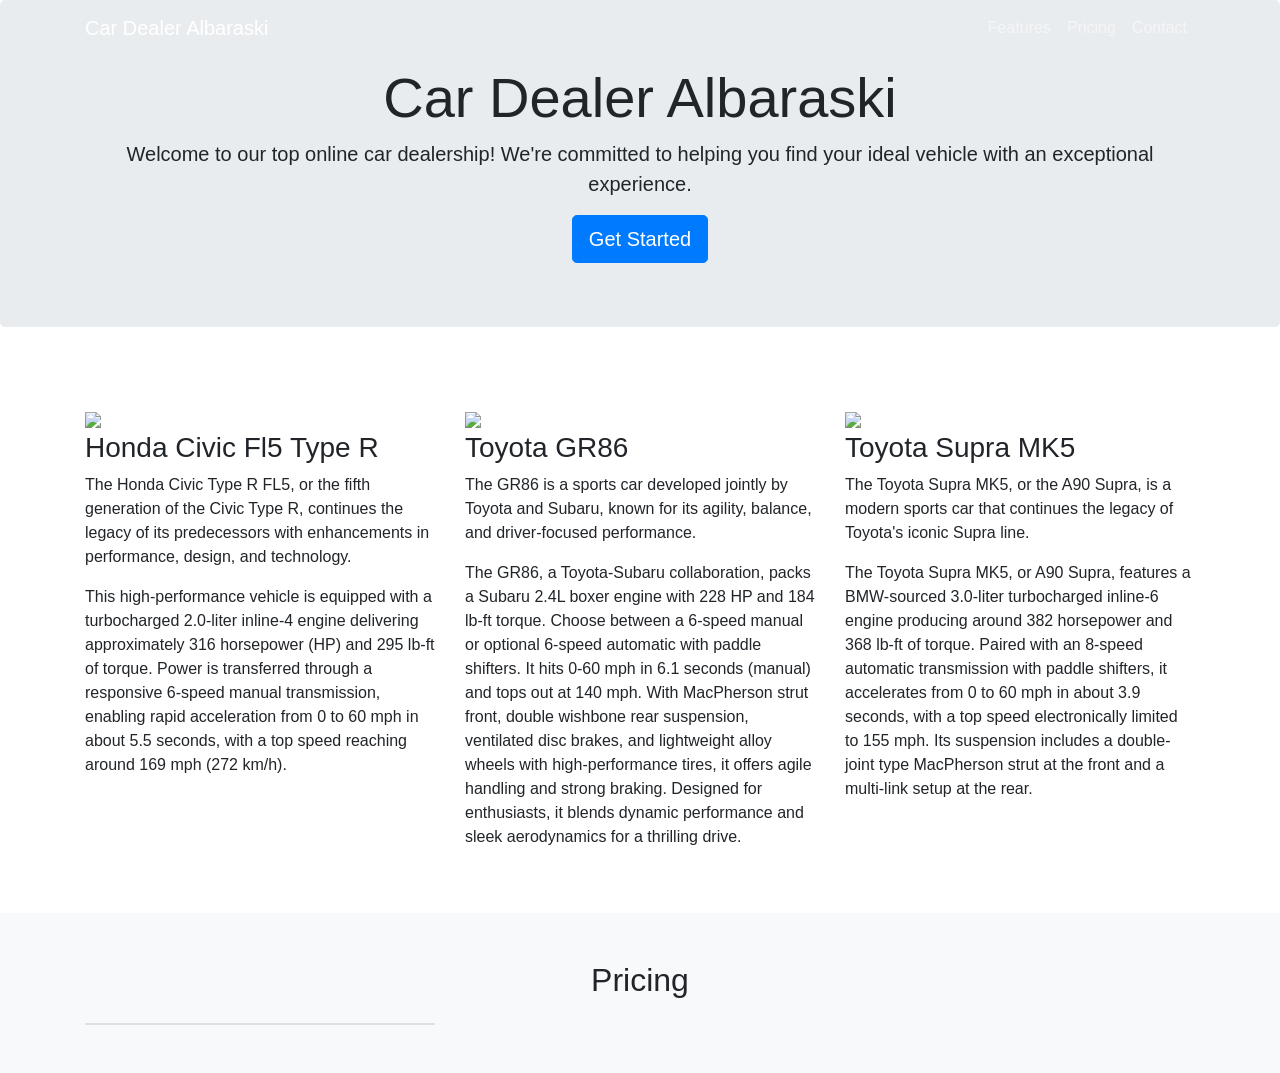
==== index.html @ e7664d3c "Add files via upload" ====
<!DOCTYPE html>
<html lang="en">
<head>
  <meta charset="UTF-8">
  <meta name="viewport" content="width=device-width, initial-scale=1.0">
  <title>Car Dealer Albaraski</title>
  
  <link href="https://stackpath.bootstrapcdn.com/bootstrap/4.5.2/css/bootstrap.min.css" rel="stylesheet">
  <link href="styles.css" rel="stylesheet">
</head>
<body>
  

  <nav class="navbar navbar-expand-lg navbar-dark fixed-top">
    <div class="container">
      <a class="navbar-brand" href="#">Car Dealer Albaraski</a>
      <button class="navbar-toggler" type="button" data-toggle="collapse" data-target="#navbarNav" aria-controls="navbarNav" aria-expanded="false" aria-label="Toggle navigation">
        <span class="navbar-toggler-icon"></span>
      </button>
      <div class="collapse navbar-collapse" id="navbarNav">
        <ul class="navbar-nav ml-auto">
          <li class="nav-item">
            <a class="nav-link" href="#features">Features</a>
          </li>
          <li class="nav-item">
            <a class="nav-link" href="#pricing">Pricing</a>
          </li>
          <li class="nav-item">
            <a class="nav-link" href="#contact">Contact</a>
          </li>
        </ul>
      </div>
    </div>
  </nav>


  <section class="jumbotron text-center">
    <div class="container">
      <h1 class="display-4">Car Dealer Albaraski</h1>
      <p class="lead">Welcome to our top online car dealership! We're committed to helping you find your ideal vehicle with an exceptional experience.</p>
      <a href="#" class="btn btn-primary btn-lg">Get Started</a>
    </div>
  </section>


  <section id="features" class="py-5">
    <div class="container">
      <div class="row">
        <div class="col-lg-4">
          <div class="feature">
            <img src="https://image-cdn.hypb.st/https://hypebeast.com/image/2022/07/bruno-dias-spoon-sports-2023-honda-civic-type-r-fl5-render-01.jpg?cbr=1&q=90">
            <h3>Honda Civic Fl5 Type R</h3>
            <p>The Honda Civic Type R FL5, or the fifth generation of the Civic Type R, continues the legacy of its predecessors with enhancements in performance, design, and technology.</p>
            <p>This high-performance vehicle is equipped with a turbocharged 2.0-liter inline-4 engine delivering approximately 316 horsepower (HP) and 295 lb-ft of torque. Power is transferred through a responsive 6-speed manual transmission, enabling rapid acceleration from 0 to 60 mph in about 5.5 seconds, with a top speed reaching around 169 mph (272 km/h).</p>
          </div>
        </div>
        <div class="col-lg-4">
          <div class="feature">
            <img src="https://adroaus.com/cdn/shop/products/adro-gr86-brz-front-lips_700x.jpg?v=1667588834">
            <h3>Toyota GR86</h3>
            <p>The GR86 is a sports car developed jointly by Toyota and Subaru, known for its agility, balance, and driver-focused performance.</p>
            <p>The GR86, a Toyota-Subaru collaboration, packs a Subaru 2.4L boxer engine with 228 HP and 184 lb-ft torque. Choose between a 6-speed manual or optional 6-speed automatic with paddle shifters. It hits 0-60 mph in 6.1 seconds (manual) and tops out at 140 mph. With MacPherson strut front, double wishbone rear suspension, ventilated disc brakes, and lightweight alloy wheels with high-performance tires, it offers agile handling and strong braking. Designed for enthusiasts, it blends dynamic performance and sleek aerodynamics for a thrilling drive.</p>
          </div>
        </div>
        <div class="col-lg-4">
          <div class="feature">
            <img src="https://i.pinimg.com/originals/e5/8f/aa/e58faa48a39975688d0af896f52a73df.jpg">
            <h3>Toyota Supra MK5</h3>
            <p>The Toyota Supra MK5, or the A90 Supra, is a modern sports car that continues the legacy of Toyota's iconic Supra line.</p>
            <p>The Toyota Supra MK5, or A90 Supra, features a BMW-sourced 3.0-liter turbocharged inline-6 engine producing around 382 horsepower and 368 lb-ft of torque. Paired with an 8-speed automatic transmission with paddle shifters, it accelerates from 0 to 60 mph in about 3.9 seconds, with a top speed electronically limited to 155 mph. Its suspension includes a double-joint type MacPherson strut at the front and a multi-link setup at the rear.</p>
          </div>
        </div>
      </div>
    </div>
  </section>


  <section id="pricing" class="bg-light py-5">
    <div class="container">
      <h2 class="text-center mb-4">Pricing</h2>
      <div class="row">
        <div class="col-lg-4">
          <div class="card text-center pricing-card">
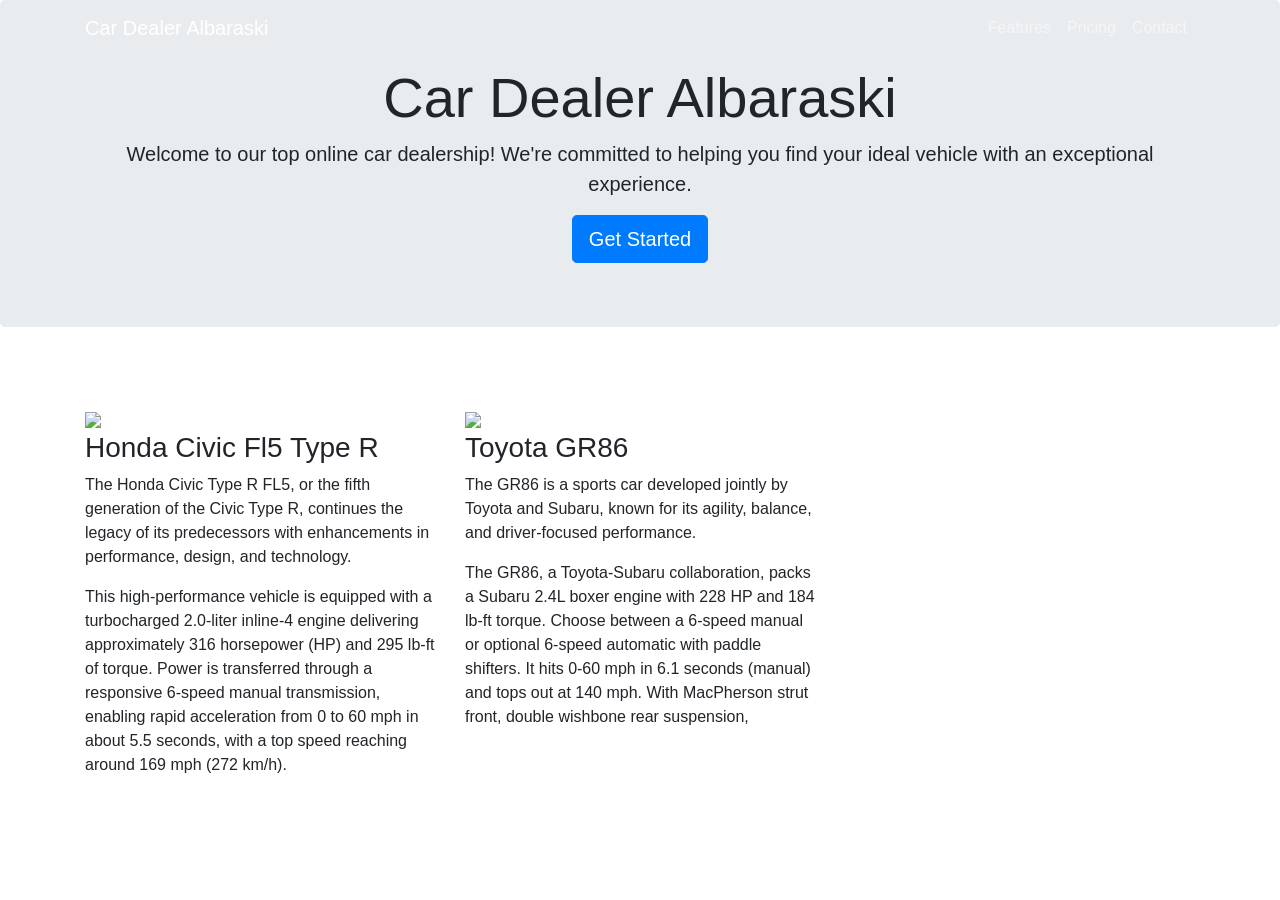
==== commit d61ad0aa: "Add files via upload" ====
--- a/index.html
+++ b/index.html
@@ -59,25 +59,4 @@
             <img src="https://adroaus.com/cdn/shop/products/adro-gr86-brz-front-lips_700x.jpg?v=1667588834">
             <h3>Toyota GR86</h3>
             <p>The GR86 is a sports car developed jointly by Toyota and Subaru, known for its agility, balance, and driver-focused performance.</p>
-            <p>The GR86, a Toyota-Subaru collaboration, packs a Subaru 2.4L boxer engine with 228 HP and 184 lb-ft torque. Choose between a 6-speed manual or optional 6-speed automatic with paddle shifters. It hits 0-60 mph in 6.1 seconds (manual) and tops out at 140 mph. With MacPherson strut front, double wishbone rear suspension, ventilated disc brakes, and lightweight alloy wheels with high-performance tires, it offers agile handling and strong braking. Designed for enthusiasts, it blends dynamic performance and sleek aerodynamics for a thrilling drive.</p>
-          </div>
-        </div>
-        <div class="col-lg-4">
-          <div class="feature">
-            <img src="https://i.pinimg.com/originals/e5/8f/aa/e58faa48a39975688d0af896f52a73df.jpg">
-            <h3>Toyota Supra MK5</h3>
-            <p>The Toyota Supra MK5, or the A90 Supra, is a modern sports car that continues the legacy of Toyota's iconic Supra line.</p>
-            <p>The Toyota Supra MK5, or A90 Supra, features a BMW-sourced 3.0-liter turbocharged inline-6 engine producing around 382 horsepower and 368 lb-ft of torque. Paired with an 8-speed automatic transmission with paddle shifters, it accelerates from 0 to 60 mph in about 3.9 seconds, with a top speed electronically limited to 155 mph. Its suspension includes a double-joint type MacPherson strut at the front and a multi-link setup at the rear.</p>
-          </div>
-        </div>
-      </div>
-    </div>
-  </section>
-
-
-  <section id="pricing" class="bg-light py-5">
-    <div class="container">
-      <h2 class="text-center mb-4">Pricing</h2>
-      <div class="row">
-        <div class="col-lg-4">
-          <div class="card text-center pricing-card">+            <p>The GR86, a Toyota-Subaru collaboration, packs a Subaru 2.4L boxer engine with 228 HP and 184 lb-ft torque. Choose between a 6-speed manual or optional 6-speed automatic with paddle shifters. It hits 0-60 mph in 6.1 seconds (manual) and tops out at 140 mph. With MacPherson strut front, double wishbone rear suspension,
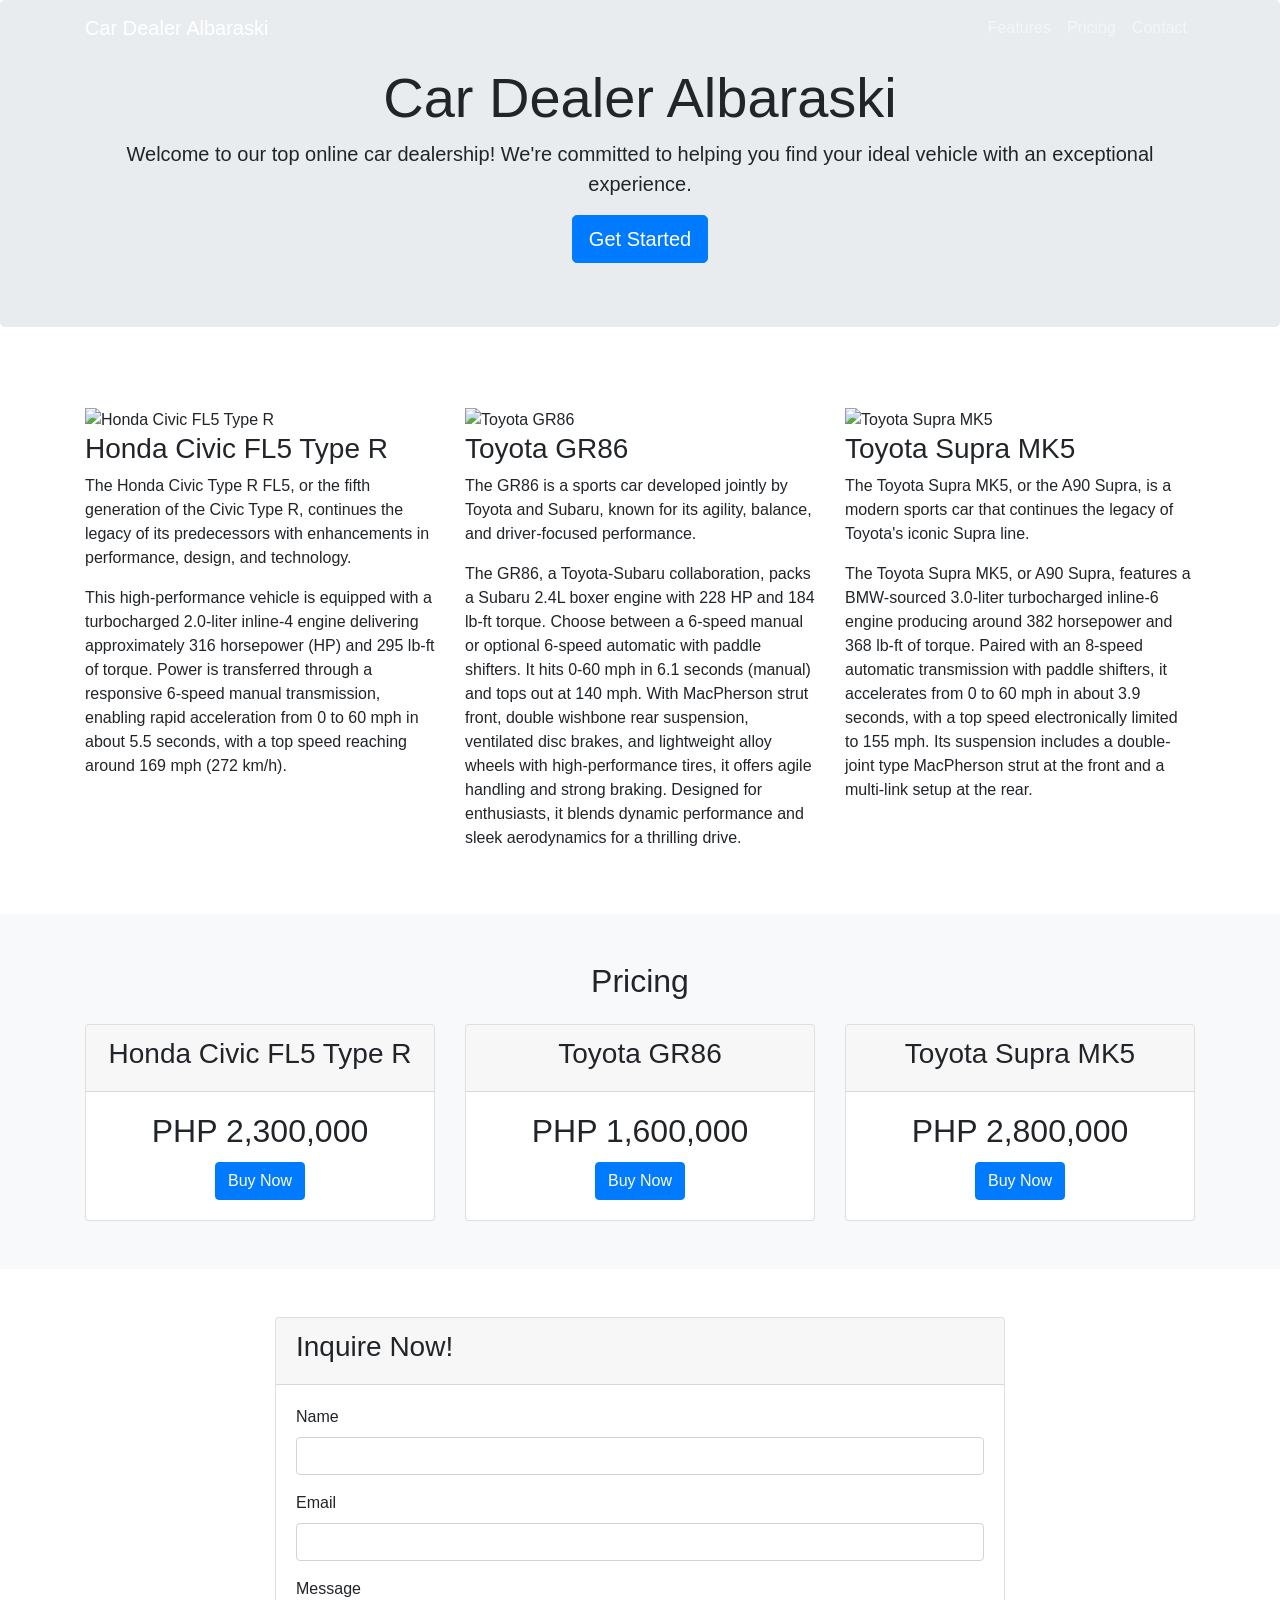
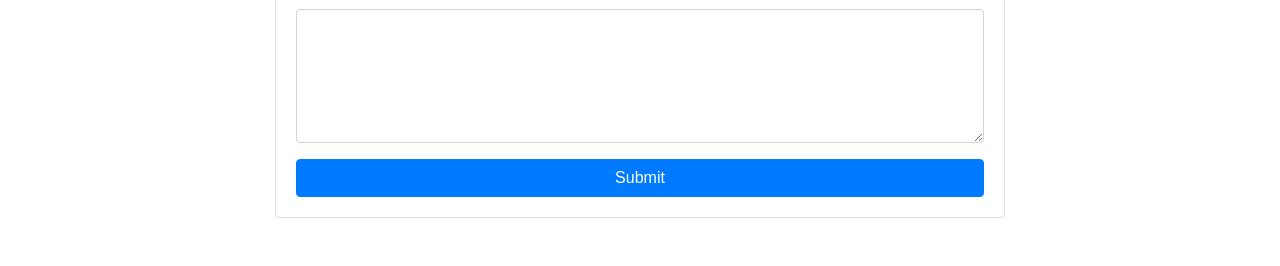
==== commit 7e296dea: "Add files via upload" ====
--- a/index.html
+++ b/index.html
@@ -5,7 +5,9 @@
   <meta name="viewport" content="width=device-width, initial-scale=1.0">
   <title>Car Dealer Albaraski</title>
   
+  <!-- Bootstrap CSS -->
   <link href="https://stackpath.bootstrapcdn.com/bootstrap/4.5.2/css/bootstrap.min.css" rel="stylesheet">
+  <!-- Custom Stylesheet -->
   <link href="styles.css" rel="stylesheet">
 </head>
 <body>
@@ -48,15 +50,109 @@
       <div class="row">
         <div class="col-lg-4">
           <div class="feature">
-            <img src="https://image-cdn.hypb.st/https://hypebeast.com/image/2022/07/bruno-dias-spoon-sports-2023-honda-civic-type-r-fl5-render-01.jpg?cbr=1&q=90">
-            <h3>Honda Civic Fl5 Type R</h3>
+            <img src="https://image-cdn.hypb.st/https://hypebeast.com/image/2022/07/bruno-dias-spoon-sports-2023-honda-civic-type-r-fl5-render-01.jpg?cbr=1&q=90" alt="Honda Civic FL5 Type R">
+            <h3>Honda Civic FL5 Type R</h3>
             <p>The Honda Civic Type R FL5, or the fifth generation of the Civic Type R, continues the legacy of its predecessors with enhancements in performance, design, and technology.</p>
             <p>This high-performance vehicle is equipped with a turbocharged 2.0-liter inline-4 engine delivering approximately 316 horsepower (HP) and 295 lb-ft of torque. Power is transferred through a responsive 6-speed manual transmission, enabling rapid acceleration from 0 to 60 mph in about 5.5 seconds, with a top speed reaching around 169 mph (272 km/h).</p>
           </div>
         </div>
         <div class="col-lg-4">
           <div class="feature">
-            <img src="https://adroaus.com/cdn/shop/products/adro-gr86-brz-front-lips_700x.jpg?v=1667588834">
+            <img src="https://adroaus.com/cdn/shop/products/adro-gr86-brz-front-lips_700x.jpg?v=1667588834" alt="Toyota GR86">
             <h3>Toyota GR86</h3>
             <p>The GR86 is a sports car developed jointly by Toyota and Subaru, known for its agility, balance, and driver-focused performance.</p>
-            <p>The GR86, a Toyota-Subaru collaboration, packs a Subaru 2.4L boxer engine with 228 HP and 184 lb-ft torque. Choose between a 6-speed manual or optional 6-speed automatic with paddle shifters. It hits 0-60 mph in 6.1 seconds (manual) and tops out at 140 mph. With MacPherson strut front, double wishbone rear suspension,+            <p>The GR86, a Toyota-Subaru collaboration, packs a Subaru 2.4L boxer engine with 228 HP and 184 lb-ft torque. Choose between a 6-speed manual or optional 6-speed automatic with paddle shifters. It hits 0-60 mph in 6.1 seconds (manual) and tops out at 140 mph. With MacPherson strut front, double wishbone rear suspension, ventilated disc brakes, and lightweight alloy wheels with high-performance tires, it offers agile handling and strong braking. Designed for enthusiasts, it blends dynamic performance and sleek aerodynamics for a thrilling drive.</p>
+          </div>
+        </div>
+        <div class="col-lg-4">
+          <div class="feature">
+            <img src="https://i.pinimg.com/originals/e5/8f/aa/e58faa48a39975688d0af896f52a73df.jpg" alt="Toyota Supra MK5">
+            <h3>Toyota Supra MK5</h3>
+            <p>The Toyota Supra MK5, or the A90 Supra, is a modern sports car that continues the legacy of Toyota's iconic Supra line.</p>
+            <p>The Toyota Supra MK5, or A90 Supra, features a BMW-sourced 3.0-liter turbocharged inline-6 engine producing around 382 horsepower and 368 lb-ft of torque. Paired with an 8-speed automatic transmission with paddle shifters, it accelerates from 0 to 60 mph in about 3.9 seconds, with a top speed electronically limited to 155 mph. Its suspension includes a double-joint type MacPherson strut at the front and a multi-link setup at the rear.</p>
+          </div>
+        </div>
+      </div>
+    </div>
+  </section>
+
+
+  <section id="pricing" class="bg-light py-5">
+    <div class="container">
+      <h2 class="text-center mb-4">Pricing</h2>
+      <div class="row">
+        <div class="col-lg-4">
+          <div class="card text-center pricing-card">
+            <div class="card-header">
+              <h3>Honda Civic FL5 Type R</h3>
+            </div>
+            <div class="card-body">
+              <h2 class="card-title">PHP 2,300,000</h2>
+              <a href="#" class="btn btn-primary">Buy Now</a>
+            </div>
+          </div>
+        </div>
+        <div class="col-lg-4">
+          <div class="card text-center pricing-card">
+            <div class="card-header">
+              <h3>Toyota GR86</h3>
+            </div>
+            <div class="card-body">
+              <h2 class="card-title">PHP 1,600,000</h2>
+              <a href="#" class="btn btn-primary">Buy Now</a>
+            </div>
+          </div>
+        </div>
+        <div class="col-lg-4">
+          <div class="card text-center pricing-card">
+            <div class="card-header">
+              <h3>Toyota Supra MK5</h3>
+            </div>
+            <div class="card-body">
+              <h2 class="card-title">PHP 2,800,000</h2>
+              <a href="#" class="btn btn-primary">Buy Now</a>
+            </div>
+          </div>
+        </div>
+      </div>
+    </div>
+  </section>
+
+
+  <section id="contact" class="py-5">
+    <div class="container">
+      <div class="row">
+        <div class="col-md-8 mx-auto">
+          <div class="card">
+            <div class="card-header">
+              <h3>Inquire Now! </h3>
+            </div>
+            <div class="card-body">
+              <form>
+                <div class="form-group">
+                  <label for="name">Name</label>
+                  <input type="text" class="form-control" id="name" required>
+                </div>
+                <div class="form-group">
+                  <label for="email">Email</label>
+                  <input type="email" class="form-control" id="email" required>
+                </div>
+                <div class="form-group">
+                  <label for="message">Message</label>
+                  <textarea class="form-control" id="message" rows="5" required></textarea>
+                </div>
+                <button type="submit" class="btn btn-primary btn-block">Submit</button>
+              </form>
+            </div>
+          </div>
+        </div>
+      </div>
+    </div>
+  </section>
+
+
+  <!-- Bootstrap JS and Custom Script -->
+  <script src="https://stackpath.bootstrapcdn.com/bootstrap/4.5.2/js/bootstrap.bundle.min.js"></script>
+  <script src="script.js"></script>
+</body>
+</html>
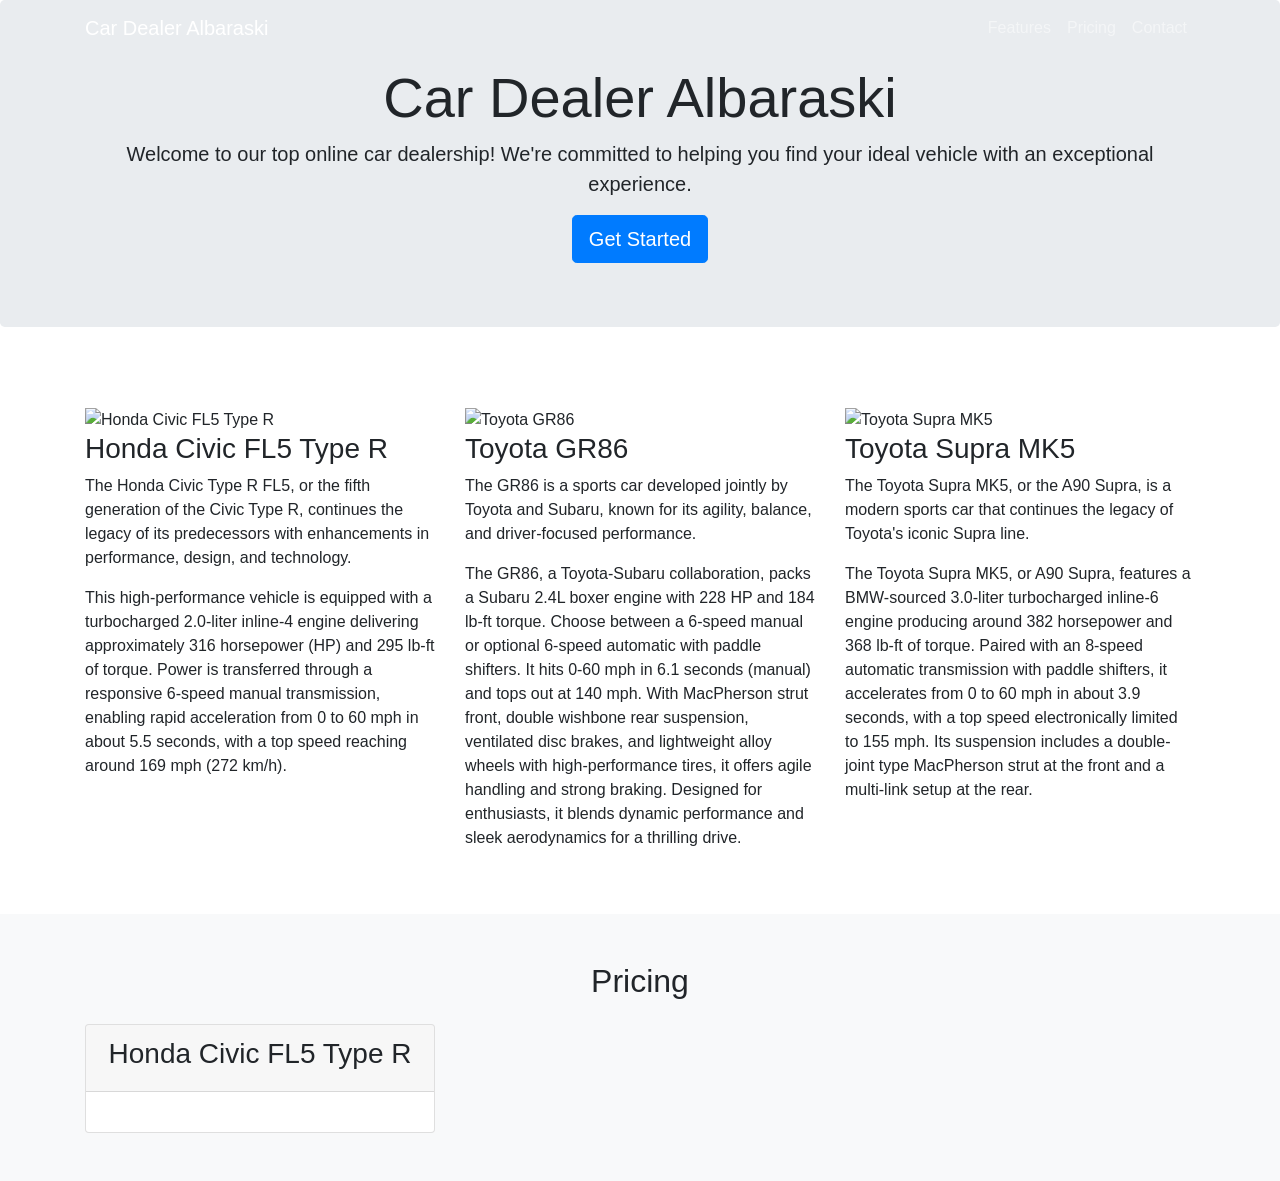
==== commit 844a5229: "Add files via upload" ====
--- a/index.html
+++ b/index.html
@@ -87,72 +87,11 @@
               <h3>Honda Civic FL5 Type R</h3>
             </div>
             <div class="card-body">
-              <h2 class="card-title">PHP 2,300,000</h2>
-              <a href="#" class="btn btn-primary">Buy Now</a>
-            </div>
-          </div>
-        </div>
-        <div class="col-lg-4">
-          <div class="card text-center pricing-card">
-            <div class="card-header">
-              <h3>Toyota GR86</h3>
-            </div>
-            <div class="card-body">
-              <h2 class="card-title">PHP 1,600,000</h2>
-              <a href="#" class="btn btn-primary">Buy Now</a>
-            </div>
-          </div>
-        </div>
-        <div class="col-lg-4">
-          <div class="card text-center pricing-card">
-            <div class="card-header">
-              <h3>Toyota Supra MK5</h3>
-            </div>
-            <div class="card-body">
-              <h2 class="card-title">PHP 2,800,000</h2>
-              <a href="#" class="btn btn-primary">Buy Now</a>
-            </div>
-          </div>
-        </div>
-      </div>
-    </div>
-  </section>
+              <h2 class="
 
 
-  <section id="contact" class="py-5">
-    <div class="container">
-      <div class="row">
-        <div class="col-md-8 mx-auto">
-          <div class="card">
-            <div class="card-header">
-              <h3>Inquire Now! </h3>
-            </div>
-            <div class="card-body">
-              <form>
-                <div class="form-group">
-                  <label for="name">Name</label>
-                  <input type="text" class="form-control" id="name" required>
-                </div>
-                <div class="form-group">
-                  <label for="email">Email</label>
-                  <input type="email" class="form-control" id="email" required>
-                </div>
-                <div class="form-group">
-                  <label for="message">Message</label>
-                  <textarea class="form-control" id="message" rows="5" required></textarea>
-                </div>
-                <button type="submit" class="btn btn-primary btn-block">Submit</button>
-              </form>
-            </div>
-          </div>
-        </div>
-      </div>
-    </div>
-  </section>
 
 
-  <!-- Bootstrap JS and Custom Script -->
-  <script src="https://stackpath.bootstrapcdn.com/bootstrap/4.5.2/js/bootstrap.bundle.min.js"></script>
-  <script src="script.js"></script>
-</body>
-</html>+
+
+
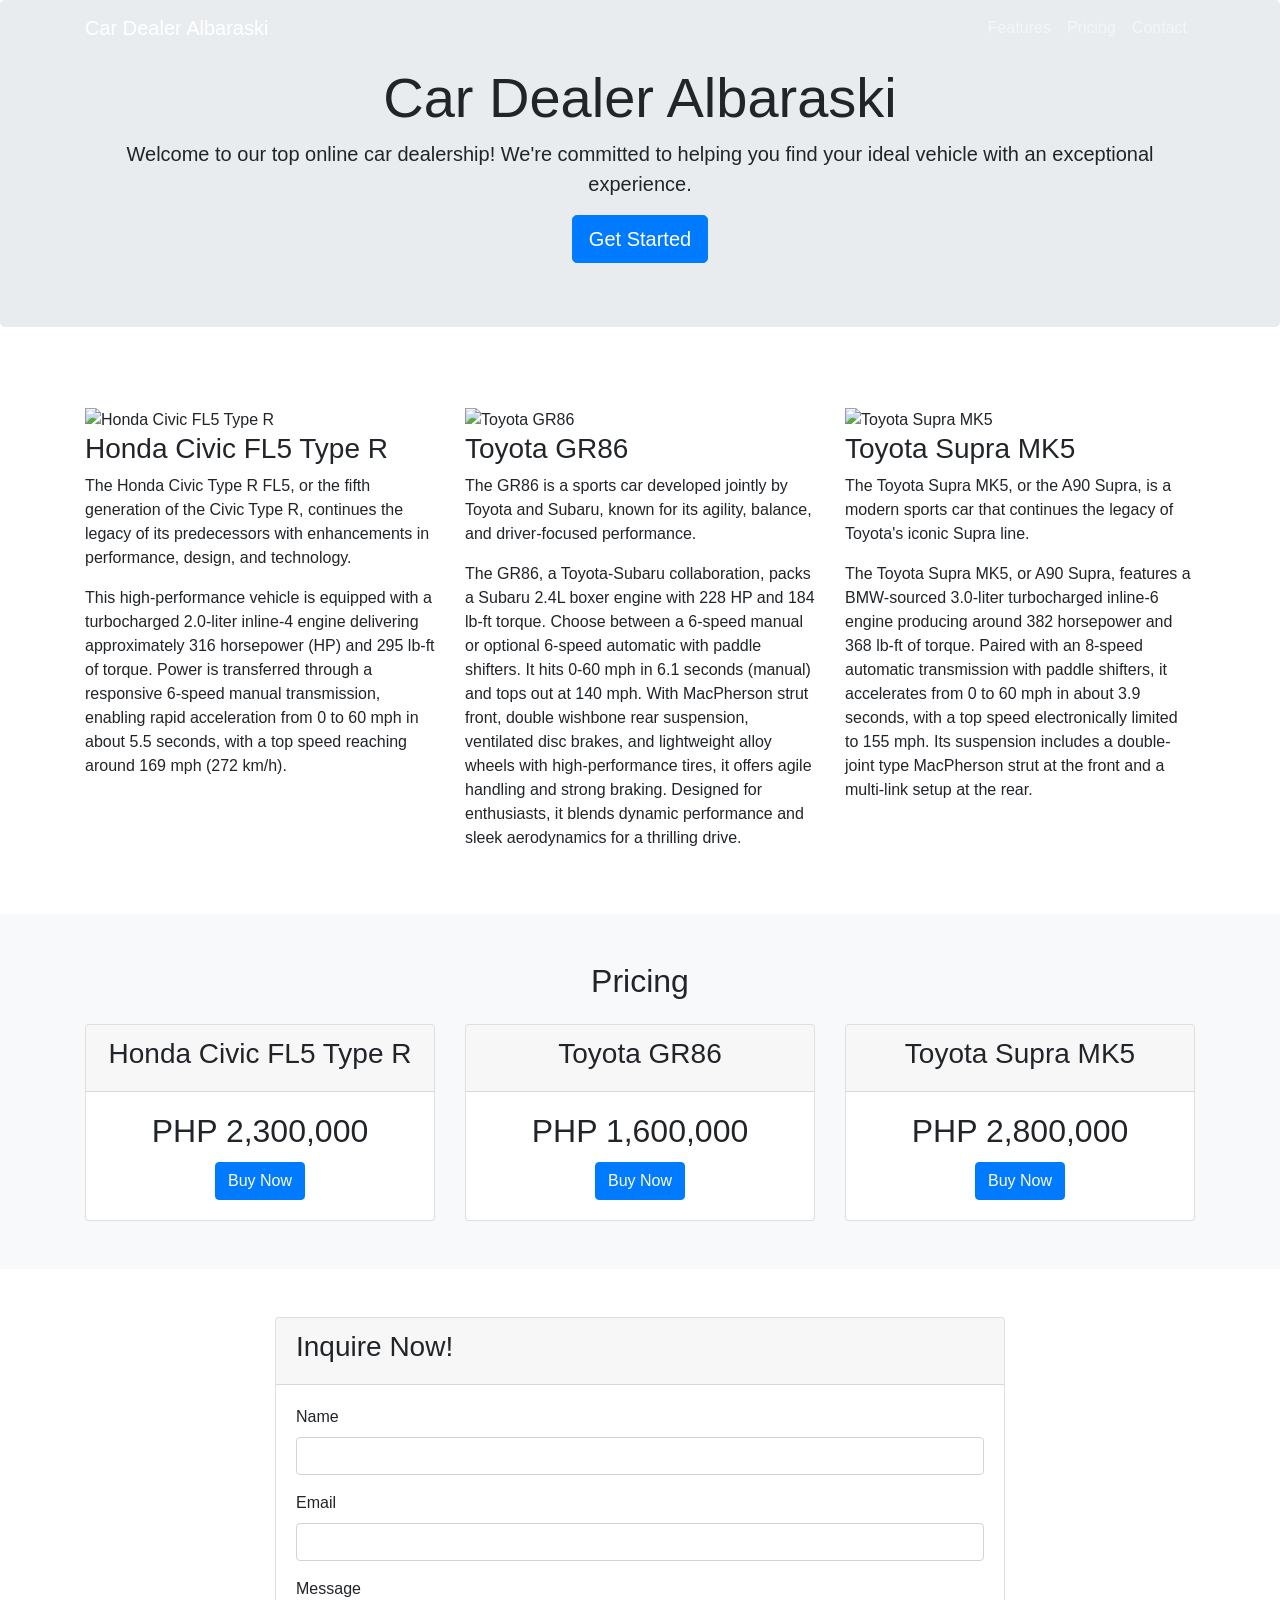
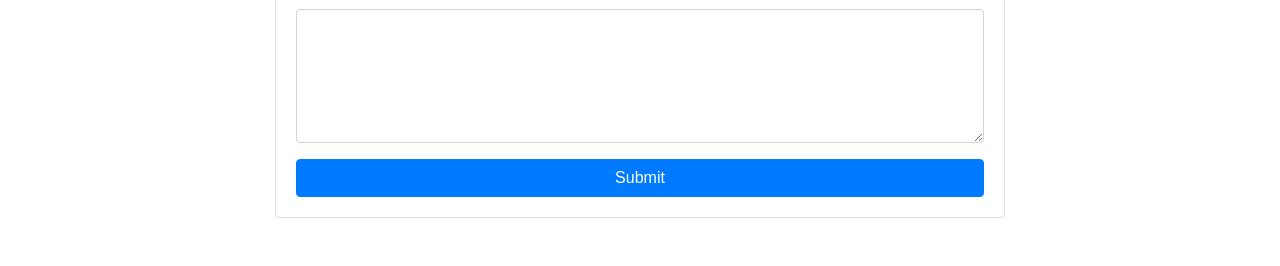
==== commit 9d5f9057: "Add files via upload" ====
--- a/index.html
+++ b/index.html
@@ -87,11 +87,72 @@
               <h3>Honda Civic FL5 Type R</h3>
             </div>
             <div class="card-body">
-              <h2 class="
+              <h2 class="card-title">PHP 2,300,000</h2>
+              <a href="#" class="btn btn-primary">Buy Now</a>
+            </div>
+          </div>
+        </div>
+        <div class="col-lg-4">
+          <div class="card text-center pricing-card">
+            <div class="card-header">
+              <h3>Toyota GR86</h3>
+            </div>
+            <div class="card-body">
+              <h2 class="card-title">PHP 1,600,000</h2>
+              <a href="#" class="btn btn-primary">Buy Now</a>
+            </div>
+          </div>
+        </div>
+        <div class="col-lg-4">
+          <div class="card text-center pricing-card">
+            <div class="card-header">
+              <h3>Toyota Supra MK5</h3>
+            </div>
+            <div class="card-body">
+              <h2 class="card-title">PHP 2,800,000</h2>
+              <a href="#" class="btn btn-primary">Buy Now</a>
+            </div>
+          </div>
+        </div>
+      </div>
+    </div>
+  </section>
 
 
+  <section id="contact" class="py-5">
+    <div class="container">
+      <div class="row">
+        <div class="col-md-8 mx-auto">
+          <div class="card">
+            <div class="card-header">
+              <h3>Inquire Now! </h3>
+            </div>
+            <div class="card-body">
+              <form>
+                <div class="form-group">
+                  <label for="name">Name</label>
+                  <input type="text" class="form-control" id="name" required>
+                </div>
+                <div class="form-group">
+                  <label for="email">Email</label>
+                  <input type="email" class="form-control" id="email" required>
+                </div>
+                <div class="form-group">
+                  <label for="message">Message</label>
+                  <textarea class="form-control" id="message" rows="5" required></textarea>
+                </div>
+                <button type="submit" class="btn btn-primary btn-block">Submit</button>
+              </form>
+            </div>
+          </div>
+        </div>
+      </div>
+    </div>
+  </section>
 
 
-
-
-
+  <!-- Bootstrap JS and Custom Script -->
+  <script src="https://stackpath.bootstrapcdn.com/bootstrap/4.5.2/js/bootstrap.bundle.min.js"></script>
+  <script src="script.js"></script>
+</body>
+</html>
